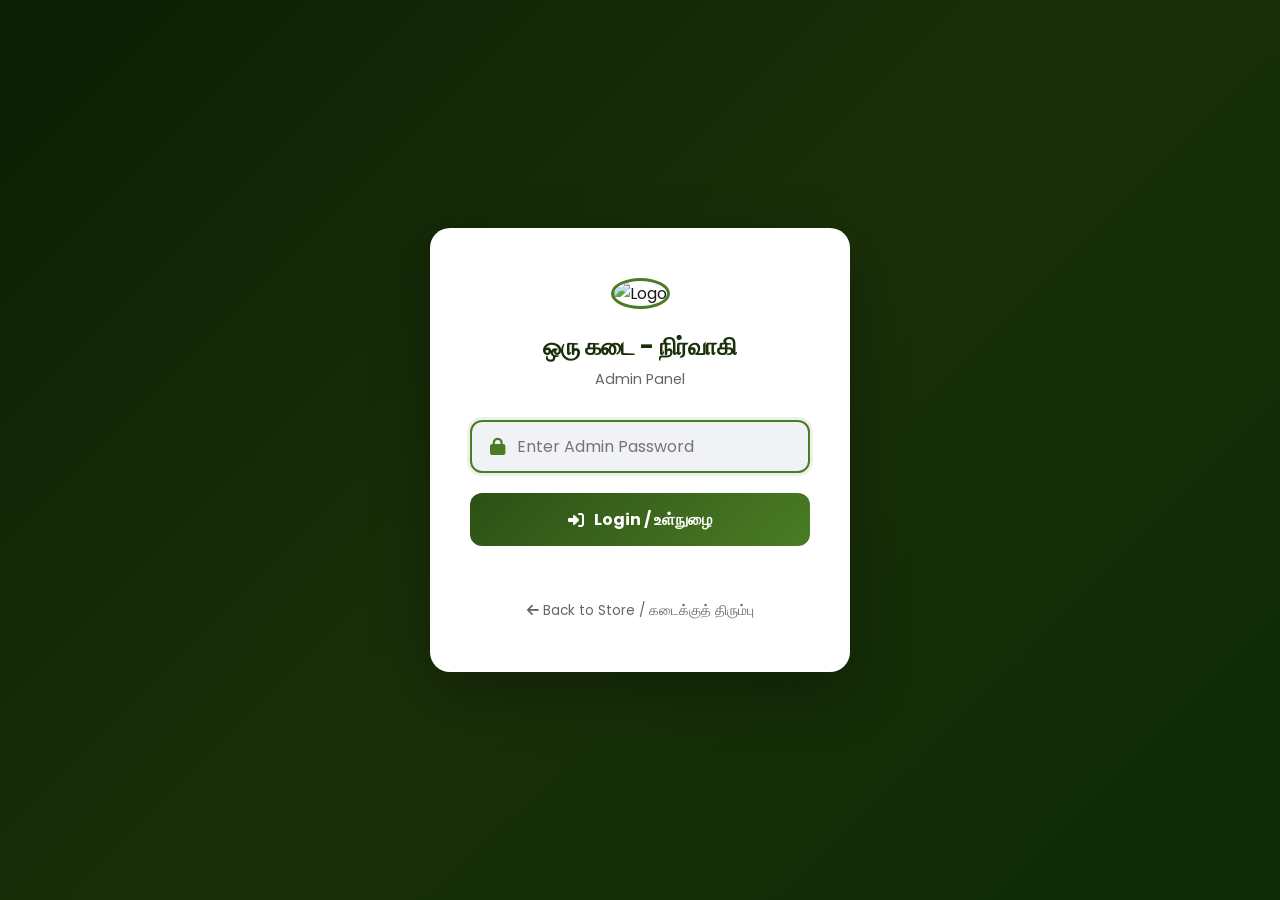
==== admin.html @ bf86646c "Add files via upload" ====
<!DOCTYPE html>
<html lang="en">
<head>
    <meta charset="UTF-8">
    <meta name="viewport" content="width=device-width, initial-scale=1.0">
    <title>ஒரு கடை - Admin Panel</title>
    <link href="https://fonts.googleapis.com/css2?family=Poppins:wght@300;400;500;600;700;800&display=swap" rel="stylesheet">
    <link rel="stylesheet" href="https://cdnjs.cloudflare.com/ajax/libs/font-awesome/6.5.0/css/all.min.css">
    <link rel="icon" href="https://raw.githubusercontent.com/pprojectcentreee/Oru-Kadai/main/logo%20oru%20kadai.png">

<style>
:root {
    --admin-primary: #2d5016;
    --admin-secondary: #4a7c24;
    --admin-dark: #1a3009;
    --admin-light: #e8f5e1;
    --honey: #daa520;
    --white: #ffffff;
    --bg: #f0f2f5;
    --text: #1a1a1a;
    --text-secondary: #666;
    --shadow: 0 2px 15px rgba(0,0,0,0.08);
    --radius: 12px;
    --transition: all 0.3s ease;
}

* { margin: 0; padding: 0; box-sizing: border-box; }

body {
    font-family: 'Poppins', sans-serif;
    background: var(--bg);
    color: var(--text);
    min-height: 100vh;
}

/* ===== LOGIN ===== */
.login-screen {
    min-height: 100vh;
    background: linear-gradient(135deg, #0a1f04, #1a3009, #0d2b06);
    display: flex;
    align-items: center;
    justify-content: center;
    padding: 20px;
}

.login-card {
    background: var(--white);
    border-radius: 20px;
    padding: 50px 40px;
    text-align: center;
    max-width: 420px;
    width: 100%;
    box-shadow: 0 20px 60px rgba(0,0,0,0.3);
    animation: fadeIn 0.6s;
}

@keyframes fadeIn {
    from { opacity: 0; transform: translateY(20px); }
    to { opacity: 1; transform: translateY(0); }
}

.login-logo {
    width: 80px;
    height: 80px;
    border-radius: 50%;
    margin-bottom: 20px;
    border: 3px solid var(--admin-secondary);
}

.login-card h1 {
    font-size: 1.5rem;
    color: var(--admin-dark);
    margin-bottom: 5px;
}

.login-card h2 {
    font-size: 0.9rem;
    color: var(--text-secondary);
    font-weight: 400;
    margin-bottom: 30px;
}

.login-input-group {
    display: flex;
    align-items: center;
    gap: 12px;
    background: var(--bg);
    border: 2px solid #e0e0e0;
    border-radius: var(--radius);
    padding: 12px 18px;
    margin-bottom: 20px;
    transition: var(--transition);
}

.login-input-group:focus-within {
    border-color: var(--admin-secondary);
    box-shadow: 0 0 0 3px rgba(74,124,36,0.1);
}

.login-input-group i {
    color: var(--admin-secondary);
    font-size: 1.1rem;
}

.login-input-group input {
    border: none;
    background: none;
    font-size: 1rem;
    font-family: inherit;
    outline: none;
    width: 100%;
    color: var(--text);
}

.login-btn {
    width: 100%;
    padding: 14px;
    background: linear-gradient(135deg, var(--admin-primary), var(--admin-secondary));
    color: var(--white);
    border: none;
    border-radius: var(--radius);
    cursor: pointer;
    font-size: 1rem;
    font-weight: 700;
    font-family: inherit;
    display: flex;
    align-items: center;
    justify-content: center;
    gap: 10px;
    transition: var(--transition);
}

.login-btn:hover {
    transform: translateY(-2px);
    box-shadow: 0 5px 20px rgba(45,80,22,0.4);
}

.login-error {
    color: #e74c3c;
    font-size: 0.85rem;
    margin-top: 15px;
    min-height: 20px;
}

.back-to-store {
    display: inline-block;
    margin-top: 20px;
    color: var(--text-secondary);
    text-decoration: none;
    font-size: 0.85rem;
    transition: var(--transition);
}

.back-to-store:hover { color: var(--admin-secondary); }

/* ===== ADMIN NAV ===== */
.admin-nav {
    background: var(--white);
    padding: 15px 30px;
    display: flex;
    justify-content: space-between;
    align-items: center;
    box-shadow: var(--shadow);
    position: sticky;
    top: 0;
    z-index: 100;
    flex-wrap: wrap;
    gap: 15px;
}

.admin-nav-left {
    display: flex;
    align-items: center;
    gap: 12px;
}

.admin-logo {
    width: 40px;
    height: 40px;
    border-radius: 50%;
}

.admin-nav-left h2 {
    font-size: 1.1rem;
    color: var(--admin-dark);
    line-height: 1.2;
}

.admin-nav-left span {
    font-size: 0.7rem;
    color: var(--text-secondary);
}

.admin-nav-right {
    display: flex;
    align-items: center;
    gap: 10px;
    flex-wrap: wrap;
}

.nav-link-admin {
    text-decoration: none;
    color: var(--admin-secondary);
    padding: 8px 16px;
    border-radius: 8px;
    font-size: 0.85rem;
    font-weight: 600;
    transition: var(--transition);
    display: flex;
    align-items: center;
    gap: 6px;
}

.nav-link-admin:hover { background: var(--admin-light); }

.refresh-btn, .logout-btn {
    padding: 8px 16px;
    border-radius: 8px;
    font-size: 0.85rem;
    font-weight: 600;
    font-family: inherit;
    cursor: pointer;
    display: flex;
    align-items: center;
    gap: 6px;
    transition: var(--transition);
}

.refresh-btn {
    background: var(--admin-light);
    color: var(--admin-primary);
    border: 1px solid var(--admin-secondary);
}

.refresh-btn:hover { background: var(--admin-secondary); color: var(--white); }

.logout-btn {
    background: #fee;
    color: #c0392b;
    border: 1px solid #e74c3c;
}

.logout-btn:hover { background: #e74c3c; color: var(--white); }

/* ===== ADMIN CONTAINER ===== */
.admin-container {
    max-width: 1400px;
    margin: 0 auto;
    padding: 25px;
}

/* ===== STATS ===== */
.stats-grid {
    display: grid;
    grid-template-columns: repeat(auto-fit, minmax(240px, 1fr));
    gap: 20px;
    margin-bottom: 30px;
}

.stat-card {
    background: var(--white);
    border-radius: var(--radius);
    padding: 25px;
    display: flex;
    align-items: center;
    gap: 20px;
    box-shadow: var(--shadow);
    transition: var(--transition);
}

.stat-card:hover {
    transform: translateY(-3px);
    box-shadow: 0 5px 25px rgba(0,0,0,0.12);
}

.stat-card-icon {
    width: 55px;
    height: 55px;
    border-radius: 14px;
    display: flex;
    align-items: center;
    justify-content: center;
    font-size: 1.4rem;
    color: var(--white);
    flex-shrink: 0;
}

.orders-icon { background: linear-gradient(135deg, #6c5ce7, #a29bfe); }
.revenue-icon { background: linear-gradient(135deg, #00b894, #55efc4); }
.pending-icon { background: linear-gradient(135deg, #fdcb6e, #f39c12); }
.delivered-icon { background: linear-gradient(135deg, #00cec9, #81ecec); }

.stat-card-info h3 {
    font-size: 1.8rem;
    font-weight: 800;
    color: var(--text);
}

.stat-card-info p {
    font-size: 0.8rem;
    color: var(--text-secondary);
}

/* ===== FILTER BAR ===== */
.filter-bar {
    background: var(--white);
    border-radius: var(--radius);
    padding: 20px 25px;
    display: flex;
    justify-content: space-between;
    align-items: center;
    margin-bottom: 20px;
    box-shadow: var(--shadow);
    flex-wrap: wrap;
    gap: 15px;
}

.filter-bar h2 {
    font-size: 1.2rem;
    color: var(--admin-dark);
    display: flex;
    align-items: center;
    gap: 10px;
}

.filter-actions {
    display: flex;
    gap: 10px;
    flex-wrap: wrap;
}

.filter-actions select,
.filter-actions input {
    padding: 10px 15px;
    border: 2px solid #e0e0e0;
    border-radius: 8px;
    font-family: inherit;
    font-size: 0.85rem;
    outline: none;
    transition: var(--transition);
}

.filter-actions select:focus,
.filter-actions input:focus { border-color: var(--admin-secondary); }

.filter-actions input { min-width: 250px; }

/* ===== ORDERS TABLE ===== */
.orders-table-wrapper {
    background: var(--white);
    border-radius: var(--radius);
    box-shadow: var(--shadow);
    overflow-x: auto;
}

.orders-table {
    width: 100%;
    border-collapse: collapse;
}

.orders-table th {
    background: var(--admin-dark);
    color: var(--white);
    padding: 14px 18px;
    text-align: left;
    font-size: 0.8rem;
    font-weight: 700;
    text-transform: uppercase;
    letter-spacing: 0.5px;
    white-space: nowrap;
}

.orders-table td {
    padding: 14px 18px;
    border-bottom: 1px solid #f0f0f0;
    font-size: 0.85rem;
    vertical-align: middle;
}

.orders-table tbody tr {
    transition: var(--transition);
}

.orders-table tbody tr:hover { background: #f9fdf6; }

.no-orders {
    text-align: center;
    padding: 60px 20px !important;
    color: var(--text-secondary);
}

.no-orders i {
    font-size: 3rem;
    opacity: 0.3;
    display: block;
    margin-bottom: 15px;
}

.status-badge {
    padding: 5px 14px;
    border-radius: 20px;
    font-size: 0.75rem;
    font-weight: 700;
    text-transform: uppercase;
    display: inline-block;
}

.status-pending { background: #fff3cd; color: #856404; }
.status-processing { background: #cce5ff; color: #004085; }
.status-shipped { background: #d4edda; color: #155724; }
.status-delivered { background: #d1ecf1; color: #0c5460; }
.status-cancelled { background: #f8d7da; color: #721c24; }

.action-btns {
    display: flex;
    gap: 5px;
    flex-wrap: wrap;
}

.action-btn {
    padding: 6px 12px;
    border-radius: 6px;
    border: none;
    cursor: pointer;
    font-size: 0.75rem;
    font-weight: 600;
    font-family: inherit;
    transition: var(--transition);
    display: flex;
    align-items: center;
    gap: 4px;
}

.view-btn {
    background: var(--admin-light);
    color: var(--admin-primary);
}

.view-btn:hover { background: var(--admin-secondary); color: var(--white); }

.status-select {
    padding: 5px 8px;
    border: 1px solid #ddd;
    border-radius: 6px;
    font-size: 0.75rem;
    font-family: inherit;
    cursor: pointer;
    outline: none;
}

.delete-btn {
    background: #fee;
    color: #c0392b;
}

.delete-btn:hover { background: #e74c3c; color: var(--white); }

/* ===== ORDER DETAIL MODAL ===== */
.admin-modal-overlay {
    position: fixed;
    top: 0;
    left: 0;
    width: 100%;
    height: 100%;
    background: rgba(0,0,0,0.6);
    z-index: 2000;
    display: none;
    align-items: center;
    justify-content: center;
    padding: 20px;
}

.admin-modal-overlay.active { display: flex; }

.admin-modal {
    background: var(--white);
    border-radius: 16px;
    max-width: 700px;
    width: 100%;
    max-height: 85vh;
    overflow-y: auto;
    position: relative;
    padding: 40px;
    animation: fadeIn 0.3s;
}

.admin-modal-close {
    position: absolute;
    top: 15px;
    right: 15px;
    background: var(--bg);
    border: none;
    width: 35px;
    height: 35px;
    border-radius: 50%;
    cursor: pointer;
    font-size: 1rem;
    transition: var(--transition);
}

.admin-modal-close:hover { background: #e74c3c; color: var(--white); }

.detail-header {
    margin-bottom: 25px;
    padding-bottom: 15px;
    border-bottom: 2px solid var(--admin-light);
}

.detail-header h2 {
    font-size: 1.3rem;
    color: var(--admin-dark);
    margin-bottom: 5px;
}

.detail-header p {
    color: var(--text-secondary);
    font-size: 0.85rem;
}

.detail-section { margin-bottom: 25px; }

.detail-section h3 {
    font-size: 1rem;
    color: var(--admin-primary);
    margin-bottom: 12px;
    display: flex;
    align-items: center;
    gap: 8px;
}

.detail-grid {
    display: grid;
    grid-template-columns: 1fr 1fr;
    gap: 10px;
}

.detail-field {
    background: var(--bg);
    padding: 10px 15px;
    border-radius: 8px;
}

.detail-field label {
    display: block;
    font-size: 0.7rem;
    color: var(--text-secondary);
    text-transform: uppercase;
    letter-spacing: 0.5px;
    margin-bottom: 3px;
}

.detail-field span {
    font-weight: 600;
    font-size: 0.9rem;
}

.detail-items-table {
    width: 100%;
    border-collapse: collapse;
}

.detail-items-table th {
    background: var(--admin-light);
    color: var(--admin-dark);
    padding: 10px;
    font-size: 0.8rem;
    text-align: left;
}

.detail-items-table td {
    padding: 10px;
    border-bottom: 1px solid #eee;
    font-size: 0.85rem;
}

.detail-total {
    background: var(--admin-light);
    padding: 15px 20px;
    border-radius: 10px;
    display: flex;
    justify-content: space-between;
    align-items: center;
    margin-top: 15px;
}

.detail-total span:last-child {
    font-size: 1.4rem;
    font-weight: 800;
    color: var(--admin-dark);
}

/* ===== RESPONSIVE ===== */
@media (max-width: 768px) {
    .admin-nav { padding: 12px 15px; }
    .admin-container { padding: 15px; }
    .filter-bar { flex-direction: column; align-items: flex-start; }
    .filter-actions { width: 100%; }
    .filter-actions input { min-width: 100%; }
    .detail-grid { grid-template-columns: 1fr; }
    .stats-grid { grid-template-columns: repeat(2, 1fr); }
    .admin-modal { padding: 25px; }
}

@media (max-width: 480px) {
    .stats-grid { grid-template-columns: 1fr; }
}

@keyframes spin {
    from { transform: rotate(0deg); }
    to { transform: rotate(360deg); }
}
</style>
</head>
<body>

    <!-- Login Screen -->
    <div class="login-screen" id="loginScreen">
        <div class="login-card">
            <img src="https://raw.githubusercontent.com/pprojectcentreee/Oru-Kadai/main/logo%20oru%20kadai.png" alt="Logo" class="login-logo">
            <h1>ஒரு கடை - நிர்வாகி</h1>
            <h2>Admin Panel</h2>
            <form id="loginForm">
                <div class="login-input-group">
                    <i class="fas fa-lock"></i>
                    <input type="password" id="adminPassword" placeholder="Enter Admin Password" required autofocus>
                </div>
                <button type="submit" class="login-btn"><i class="fas fa-sign-in-alt"></i> Login / உள்நுழை</button>
                <p class="login-error" id="loginError"></p>
            </form>
            <a href="index.html" class="back-to-store"><i class="fas fa-arrow-left"></i> Back to Store / கடைக்குத் திரும்பு</a>
        </div>
    </div>

    <!-- Admin Dashboard -->
    <div class="admin-dashboard" id="adminDashboard" style="display:none;">
        <nav class="admin-nav">
            <div class="admin-nav-left">
                <img src="https://raw.githubusercontent.com/pprojectcentreee/Oru-Kadai/main/logo%20oru%20kadai.png" alt="Logo" class="admin-logo">
                <div><h2>ஒரு கடை - நிர்வாகி</h2><span>Admin Dashboard</span></div>
            </div>
            <div class="admin-nav-right">
                <a href="index.html" class="nav-link-admin"><i class="fas fa-store"></i> Store</a>
                <button onclick="refreshOrders()" class="refresh-btn"><i class="fas fa-sync-alt"></i> Refresh</button>
                <button onclick="logout()" class="logout-btn"><i class="fas fa-sign-out-alt"></i> Logout</button>
            </div>
        </nav>

        <div class="admin-container">
            <div class="stats-grid">
                <div class="stat-card"><div class="stat-card-icon orders-icon"><i class="fas fa-shopping-bag"></i></div><div class="stat-card-info"><h3 id="totalOrders">0</h3><p>Total Orders / மொத்த ஆர்டர்கள்</p></div></div>
                <div class="stat-card"><div class="stat-card-icon revenue-icon"><i class="fas fa-rupee-sign"></i></div><div class="stat-card-info"><h3 id="totalRevenue">₹0</h3><p>Total Revenue / மொத்த வருவாய்</p></div></div>
                <div class="stat-card"><div class="stat-card-icon pending-icon"><i class="fas fa-clock"></i></div><div class="stat-card-info"><h3 id="pendingOrders">0</h3><p>Pending / நிலுவையில்</p></div></div>
                <div class="stat-card"><div class="stat-card-icon delivered-icon"><i class="fas fa-check-circle"></i></div><div class="stat-card-info"><h3 id="deliveredOrders">0</h3><p>Delivered / டெலிவரி</p></div></div>
            </div>

            <div class="filter-bar">
                <h2><i class="fas fa-list-alt"></i> Orders / ஆர்டர்கள்</h2>
                <div class="filter-actions">
                    <select id="statusFilter" onchange="filterOrders()">
                        <option value="all">All Status</option>
                        <option value="Pending">Pending</option>
                        <option value="Processing">Processing</option>
                        <option value="Shipped">Shipped</option>
                        <option value="Delivered">Delivered</option>
                        <option value="Cancelled">Cancelled</option>
                    </select>
                    <input type="text" id="searchInput" placeholder="Search by name, phone, order ID..." oninput="filterOrders()">
                </div>
            </div>

            <div class="orders-table-wrapper">
                <table class="orders-table">
                    <thead>
                        <tr><th>Order ID</th><th>Date</th><th>Customer</th><th>Phone</th><th>Items</th><th>Total</th><th>Status</th><th>Actions</th></tr>
                    </thead>
                    <tbody id="ordersTableBody">
                        <tr><td colspan="8" class="no-orders"><i class="fas fa-inbox"></i><p>No orders yet / இன்னும் ஆர்டர்கள் இல்லை</p></td></tr>
                    </tbody>
                </table>
            </div>
        </div>

        <!-- Order Detail Modal -->
        <div class="admin-modal-overlay" id="orderDetailModal">
            <div class="admin-modal">
                <button class="admin-modal-close" onclick="closeOrderDetail()"><i class="fas fa-times"></i></button>
                <div id="orderDetailContent"></div>
            </div>
        </div>
    </div>

    <!-- Firebase -->
    <script src="https://www.gstatic.com/firebasejs/10.7.1/firebase-app-compat.js"></script>
    <script src="https://www.gstatic.com/firebasejs/10.7.1/firebase-database-compat.js"></script>

<script>
// ===== FIREBASE =====
const firebaseConfig = {
    apiKey: "AIzaSyBIEQlVJoUCUahflFZVApP48SZo1h7suuY",
    authDomain: "oru-kadai.firebaseapp.com",
    databaseURL: "https://oru-kadai-default-rtdb.firebaseio.com",
    projectId: "oru-kadai",
    storageBucket: "oru-kadai.firebasestorage.app",
    messagingSenderId: "416272603430",
    appId: "1:416272603430:web:8c5f6dcf0778ff1f8709e7"
};

firebase.initializeApp(firebaseConfig);
const database = firebase.database();

const ADMIN_PASSWORD = 'orukadai2024';
let allOrders = [];

// ===== LOGIN =====
document.getElementById('loginForm').addEventListener('submit', function(e) {
    e.preventDefault();
    const password = document.getElementById('adminPassword').value;
    if (password === ADMIN_PASSWORD) {
        document.getElementById('loginScreen').style.display = 'none';
        document.getElementById('adminDashboard').style.display = 'block';
        sessionStorage.setItem('adminLoggedIn', 'true');
        loadOrders();
    } else {
        document.getElementById('loginError').textContent = 'Invalid password! / தவறான கடவுச்சொல்!';
        document.getElementById('adminPassword').value = '';
        document.getElementById('adminPassword').focus();
        setTimeout(() => { document.getElementById('loginError').textContent = ''; }, 3000);
    }
});

// Check session
if (sessionStorage.getItem('adminLoggedIn') === 'true') {
    document.getElementById('loginScreen').style.display = 'none';
    document.getElementById('adminDashboard').style.display = 'block';
    loadOrders();
}

function logout() {
    sessionStorage.removeItem('adminLoggedIn');
    document.getElementById('adminDashboard').style.display = 'none';
    document.getElementById('loginScreen').style.display = 'flex';
    document.getElementById('adminPassword').value = '';
}

// ===== LOAD ORDERS =====
function loadOrders() {
    database.ref('orders').on('value', (snapshot) => {
        allOrders = [];
        const data = snapshot.val();
        if (data) {
            Object.keys(data).forEach(key => allOrders.push(data[key]));
        }
        allOrders.sort((a, b) => new Date(b.orderDate) - new Date(a.orderDate));
        updateStats();
        renderOrders(allOrders);
    });
}

function refreshOrders() {
    loadOrders();
    const btn = document.querySelector('.refresh-btn i');
    btn.style.animation = 'spin 0.5s';
    setTimeout(() => { btn.style.animation = ''; }, 500);
}

// ===== STATS =====
function updateStats() {
    const total = allOrders.length;
    const revenue = allOrders.reduce((sum, o) => sum + (o.grandTotal || 0), 0);
    const pending = allOrders.filter(o => o.status === 'Pending' || o.status === 'Processing').length;
    const delivered = allOrders.filter(o => o.status === 'Delivered').length;

    document.getElementById('totalOrders').textContent = total;
    document.getElementById('totalRevenue').textContent = '₹' + revenue.toLocaleString();
    document.getElementById('pendingOrders').textContent = pending;
    document.getElementById('deliveredOrders').textContent = delivered;
}

// ===== RENDER ORDERS =====
function renderOrders(orders) {
    const tbody = document.getElementById('ordersTableBody');
    if (orders.length === 0) {
        tbody.innerHTML = '<tr><td colspan="8" class="no-orders"><i class="fas fa-inbox"></i><p>No orders found / ஆர்டர்கள் இல்லை</p></td></tr>';
        return;
    }

    tbody.innerHTML = orders.map(order => {
        const statusClass = 'status-' + (order.status || 'pending').toLowerCase();
        const itemsList = (order.items || []).map(i => i.weight).join(', ');
        return `<tr>
            <td><strong style="color:var(--admin-primary);">${order.orderId}</strong></td>
            <td>${order.orderDateEnglish || 'N/A'}</td>
            <td><strong>${order.customer?.name || 'N/A'}</strong><br><small style="color:#888;">${order.customer?.city || ''}</small></td>
            <td>${order.customer?.phone || 'N/A'}</td>
            <td><small>${itemsList}</small></td>
            <td><strong>₹${order.grandTotal || 0}</strong></td>
            <td><span class="status-badge ${statusClass}">${order.status || 'Pending'}</span></td>
            <td><div class="action-btns">
                <button class="action-btn view-btn" onclick="viewOrder('${order.orderId}')"><i class="fas fa-eye"></i> View</button>
                <select class="status-select" onchange="updateStatus('${order.orderId}', this.value)">
                    <option value="Pending" ${order.status==='Pending'?'selected':''}>Pending</option>
                    <option value="Processing" ${order.status==='Processing'?'selected':''}>Processing</option>
                    <option value="Shipped" ${order.status==='Shipped'?'selected':''}>Shipped</option>
                    <option value="Delivered" ${order.status==='Delivered'?'selected':''}>Delivered</option>
                    <option value="Cancelled" ${order.status==='Cancelled'?'selected':''}>Cancelled</option>
                </select>
                <button class="action-btn delete-btn" onclick="deleteOrder('${order.orderId}')"><i class="fas fa-trash"></i></button>
            </div></td>
        </tr>`;
    }).join('');
}

// ===== FILTER =====
function filterOrders() {
    const statusFilter = document.getElementById('statusFilter').value;
    const searchTerm = document.getElementById('searchInput').value.toLowerCase();
    let filtered = allOrders;
    if (statusFilter !== 'all') filtered = filtered.filter(o => o.status === statusFilter);
    if (searchTerm) {
        filtered = filtered.filter(o =>
            (o.orderId || '').toLowerCase().includes(searchTerm) ||
            (o.customer?.name || '').toLowerCase().includes(searchTerm) ||
            (o.customer?.phone || '').includes(searchTerm) ||
            (o.customer?.city || '').toLowerCase().includes(searchTerm)
        );
    }
    renderOrders(filtered);
}

// ===== UPDATE STATUS =====
function updateStatus(orderId, newStatus) {
    database.ref('orders/' + orderId + '/status').set(newStatus)
        .catch(error => { console.error('Error:', error); alert('Failed to update status!'); });
}

// ===== DELETE =====
function deleteOrder(orderId) {
    if (confirm(`Delete order ${orderId}?\nஇந்த ஆர்டரை நீக்கவா?`)) {
        database.ref('orders/' + orderId).remove()
            .catch(error => { console.error('Error:', error); alert('Failed to delete!'); });
    }
}

// ===== VIEW ORDER =====
function viewOrder(orderId) {
    const order = allOrders.find(o => o.orderId === orderId);
    if (!order) return;

    const statusClass = 'status-' + (order.status || 'pending').toLowerCase();
    document.getElementById('orderDetailContent').innerHTML = `
        <div class="detail-header">
            <h2><i class="fas fa-receipt"></i> Order Details - ஆர்டர் விவரங்கள்</h2>
            <p>Order ID: <strong>${order.orderId}</strong> | <span class="status-badge ${statusClass}">${order.status}</span></p>
        </div>
        <div class="detail-section">
            <h3><i class="fas fa-user"></i> Customer / வாடிக்கையாளர்</h3>
            <div class="detail-grid">
                <div class="detail-field"><label>Name / பெயர்</label><span>${order.customer?.name||'N/A'}</span></div>
                <div class="detail-field"><label>Phone / தொலைபேசி</label><span>${order.customer?.phone||'N/A'}</span></div>
                <div class="detail-field"><label>Email / மின்னஞ்சல்</label><span>${order.customer?.email||'N/A'}</span></div>
                <div class="detail-field"><label>City / நகரம்</label><span>${order.customer?.city||'N/A'}</span></div>
                <div class="detail-field" style="grid-column:1/-1;"><label>Address / முகவரி</label><span>${order.customer?.address||'N/A'}, ${order.customer?.city||''} - ${order.customer?.pincode||''}</span></div>
                ${order.customer?.notes && order.customer.notes !== 'None' ? `<div class="detail-field" style="grid-column:1/-1;"><label>Notes / குறிப்பு</label><span>${order.customer.notes}</span></div>` : ''}
            </div>
        </div>
        <div class="detail-section">
            <h3><i class="fas fa-shopping-bag"></i> Items / பொருட்கள்</h3>
            <table class="detail-items-table">
                <thead><tr><th>#</th><th>Product</th><th>Weight</th><th>Price</th><th>Qty</th><th>Total</th></tr></thead>
                <tbody>${(order.items||[]).map((item,i) => `<tr><td>${i+1}</td><td><strong>${item.name}</strong></td><td>${item.weight}</td><td>₹${item.price}</td><td>${item.qty}</td><td><strong>₹${item.total}</strong></td></tr>`).join('')}</tbody>
            </table>
            <div style="text-align:right;margin-top:15px;font-size:0.9rem;color:#666;"><p>Subtotal: ₹${order.subtotal||0}</p><p>Delivery: ₹${order.delivery||0}</p></div>
            <div class="detail-total"><span>Grand Total / மொத்த தொகை</span><span>₹${order.grandTotal||0}</span></div>
        </div>
        <div class="detail-section">
            <h3><i class="fas fa-calendar-alt"></i> Order Date / ஆர்டர் தேதி</h3>
            <div class="detail-field"><label>Date & Time</label><span>${order.orderDateEnglish||order.orderDate||'N/A'}</span></div>
        </div>
    `;
    document.getElementById('orderDetailModal').classList.add('active');
}

function closeOrderDetail() {
    document.getElementById('orderDetailModal').classList.remove('active');
}

document.getElementById('orderDetailModal').addEventListener('click', function(e) {
    if (e.target === this) closeOrderDetail();
});

console.log('%c🔐 Oru Kadai Admin Panel', 'font-size: 16px; color: #2d5016; font-weight: bold;');
console.log('%cDefault Password: orukadai2024', 'font-size: 11px; color: #888;');
</script>
</body>
</html>
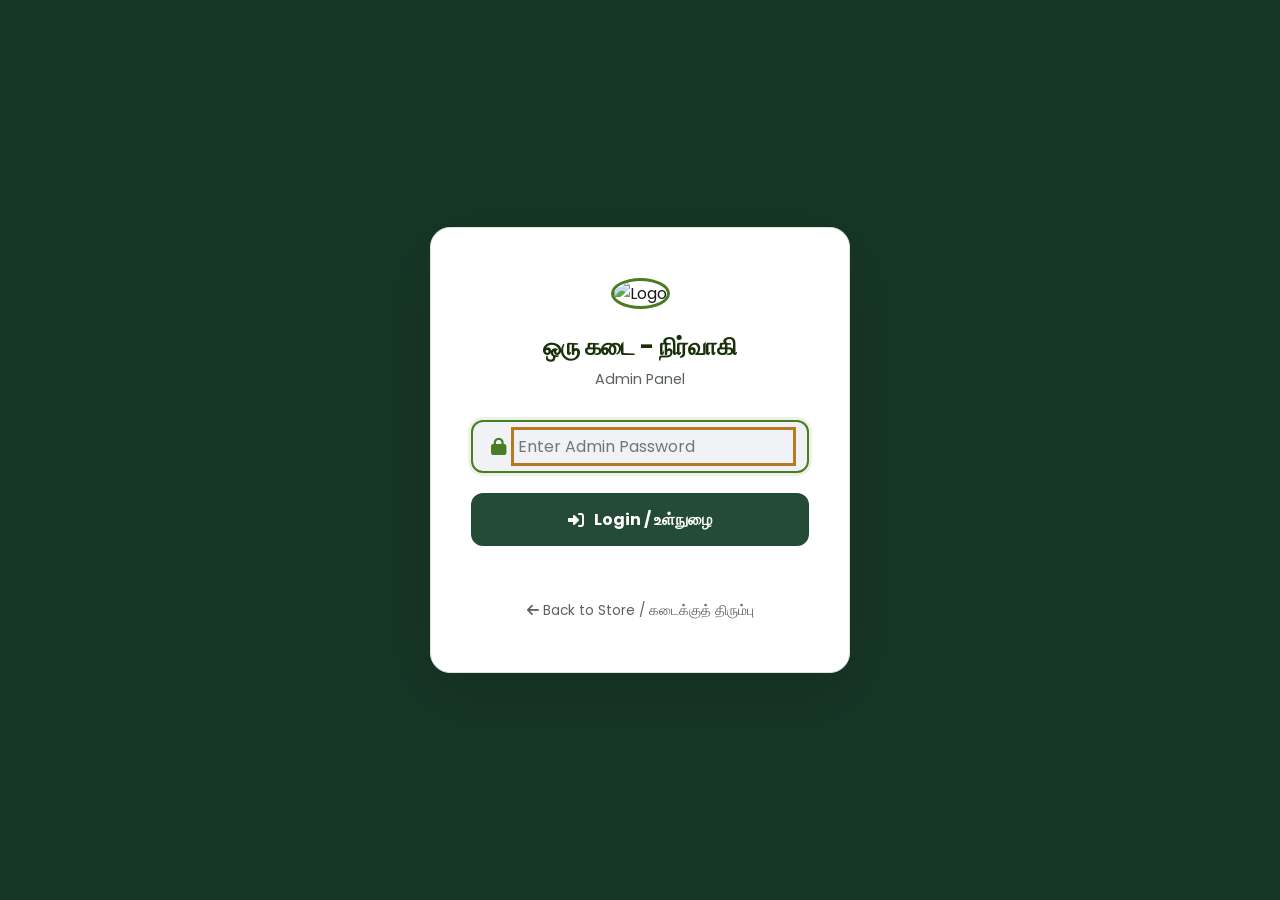
==== commit dd95e170: "Add files via upload" ====
--- a/admin.html
+++ b/admin.html
@@ -610,6 +610,7 @@
     to { transform: rotate(360deg); }
 }
 </style>
+<link rel="stylesheet" href="upgrade.css">
 </head>
 <body>
 
@@ -621,13 +622,13 @@
             <h2>Admin Panel</h2>
             <form id="loginForm">
                 <div class="login-input-group">
-                    <i class="fas fa-lock"></i>
-                    <input type="password" id="adminPassword" placeholder="Enter Admin Password" required autofocus>
+                    <i class="fas fa-lock" aria-hidden="true"></i>
+                    <input type="password" id="adminPassword" aria-label="Admin password" autocomplete="current-password" placeholder="Enter Admin Password" required autofocus>
                 </div>
-                <button type="submit" class="login-btn"><i class="fas fa-sign-in-alt"></i> Login / உள்நுழை</button>
-                <p class="login-error" id="loginError"></p>
+                <button type="submit" class="login-btn"><i class="fas fa-sign-in-alt" aria-hidden="true"></i> Login / உள்நுழை</button>
+                <p class="login-error" id="loginError" role="alert"></p>
             </form>
-            <a href="index.html" class="back-to-store"><i class="fas fa-arrow-left"></i> Back to Store / கடைக்குத் திரும்பு</a>
+            <a href="index.html" class="back-to-store"><i class="fas fa-arrow-left" aria-hidden="true"></i> Back to Store / கடைக்குத் திரும்பு</a>
         </div>
     </div>
 
@@ -639,24 +640,24 @@
                 <div><h2>ஒரு கடை - நிர்வாகி</h2><span>Admin Dashboard</span></div>
             </div>
             <div class="admin-nav-right">
-                <a href="index.html" class="nav-link-admin"><i class="fas fa-store"></i> Store</a>
-                <button onclick="refreshOrders()" class="refresh-btn"><i class="fas fa-sync-alt"></i> Refresh</button>
-                <button onclick="logout()" class="logout-btn"><i class="fas fa-sign-out-alt"></i> Logout</button>
+                <a href="index.html" class="nav-link-admin"><i class="fas fa-store" aria-hidden="true"></i> Store</a>
+                <button onclick="refreshOrders()" class="refresh-btn"><i class="fas fa-sync-alt" aria-hidden="true"></i> Refresh</button>
+                <button onclick="logout()" class="logout-btn"><i class="fas fa-sign-out-alt" aria-hidden="true"></i> Logout</button>
             </div>
         </nav>
 
         <div class="admin-container">
             <div class="stats-grid">
-                <div class="stat-card"><div class="stat-card-icon orders-icon"><i class="fas fa-shopping-bag"></i></div><div class="stat-card-info"><h3 id="totalOrders">0</h3><p>Total Orders / மொத்த ஆர்டர்கள்</p></div></div>
-                <div class="stat-card"><div class="stat-card-icon revenue-icon"><i class="fas fa-rupee-sign"></i></div><div class="stat-card-info"><h3 id="totalRevenue">₹0</h3><p>Total Revenue / மொத்த வருவாய்</p></div></div>
-                <div class="stat-card"><div class="stat-card-icon pending-icon"><i class="fas fa-clock"></i></div><div class="stat-card-info"><h3 id="pendingOrders">0</h3><p>Pending / நிலுவையில்</p></div></div>
-                <div class="stat-card"><div class="stat-card-icon delivered-icon"><i class="fas fa-check-circle"></i></div><div class="stat-card-info"><h3 id="deliveredOrders">0</h3><p>Delivered / டெலிவரி</p></div></div>
+                <div class="stat-card"><div class="stat-card-icon orders-icon"><i class="fas fa-shopping-bag" aria-hidden="true"></i></div><div class="stat-card-info"><h3 id="totalOrders">0</h3><p>Total Orders / மொத்த ஆர்டர்கள்</p></div></div>
+                <div class="stat-card"><div class="stat-card-icon revenue-icon"><i class="fas fa-rupee-sign" aria-hidden="true"></i></div><div class="stat-card-info"><h3 id="totalRevenue">₹0</h3><p>Total Revenue / மொத்த வருவாய்</p></div></div>
+                <div class="stat-card"><div class="stat-card-icon pending-icon"><i class="fas fa-clock" aria-hidden="true"></i></div><div class="stat-card-info"><h3 id="pendingOrders">0</h3><p>Pending / நிலுவையில்</p></div></div>
+                <div class="stat-card"><div class="stat-card-icon delivered-icon"><i class="fas fa-check-circle" aria-hidden="true"></i></div><div class="stat-card-info"><h3 id="deliveredOrders">0</h3><p>Delivered / டெலிவரி</p></div></div>
             </div>
 
             <div class="filter-bar">
-                <h2><i class="fas fa-list-alt"></i> Orders / ஆர்டர்கள்</h2>
+                <h2><i class="fas fa-list-alt" aria-hidden="true"></i> Orders / ஆர்டர்கள்</h2>
                 <div class="filter-actions">
-                    <select id="statusFilter" onchange="filterOrders()">
+                    <select aria-label="Filter orders by status" id="statusFilter" onchange="filterOrders()">
                         <option value="all">All Status</option>
                         <option value="Pending">Pending</option>
                         <option value="Processing">Processing</option>
@@ -664,7 +665,7 @@
                         <option value="Delivered">Delivered</option>
                         <option value="Cancelled">Cancelled</option>
                     </select>
-                    <input type="text" id="searchInput" placeholder="Search by name, phone, order ID..." oninput="filterOrders()">
+                    <input type="search" aria-label="Search orders" id="searchInput" placeholder="Search by name, phone, order ID..." oninput="filterOrders()">
                 </div>
             </div>
 
@@ -674,7 +675,7 @@
                         <tr><th>Order ID</th><th>Date</th><th>Customer</th><th>Phone</th><th>Items</th><th>Total</th><th>Status</th><th>Actions</th></tr>
                     </thead>
                     <tbody id="ordersTableBody">
-                        <tr><td colspan="8" class="no-orders"><i class="fas fa-inbox"></i><p>No orders yet / இன்னும் ஆர்டர்கள் இல்லை</p></td></tr>
+                        <tr><td colspan="8" class="no-orders"><i class="fas fa-inbox" aria-hidden="true"></i><p>No orders yet / இன்னும் ஆர்டர்கள் இல்லை</p></td></tr>
                     </tbody>
                 </table>
             </div>
@@ -683,7 +684,7 @@
         <!-- Order Detail Modal -->
         <div class="admin-modal-overlay" id="orderDetailModal">
             <div class="admin-modal">
-                <button class="admin-modal-close" onclick="closeOrderDetail()"><i class="fas fa-times"></i></button>
+                <button class="admin-modal-close" aria-label="Close order details" onclick="closeOrderDetail()"><i class="fas fa-times" aria-hidden="true"></i></button>
                 <div id="orderDetailContent"></div>
             </div>
         </div>
@@ -780,7 +781,7 @@
 function renderOrders(orders) {
     const tbody = document.getElementById('ordersTableBody');
     if (orders.length === 0) {
-        tbody.innerHTML = '<tr><td colspan="8" class="no-orders"><i class="fas fa-inbox"></i><p>No orders found / ஆர்டர்கள் இல்லை</p></td></tr>';
+        tbody.innerHTML = '<tr><td colspan="8" class="no-orders"><i class="fas fa-inbox" aria-hidden="true"></i><p>No orders found / ஆர்டர்கள் இல்லை</p></td></tr>';
         return;
     }
 
@@ -796,7 +797,7 @@
             <td><strong>₹${order.grandTotal || 0}</strong></td>
             <td><span class="status-badge ${statusClass}">${order.status || 'Pending'}</span></td>
             <td><div class="action-btns">
-                <button class="action-btn view-btn" onclick="viewOrder('${order.orderId}')"><i class="fas fa-eye"></i> View</button>
+                <button class="action-btn view-btn" onclick="viewOrder('${order.orderId}')"><i class="fas fa-eye" aria-hidden="true"></i> View</button>
                 <select class="status-select" onchange="updateStatus('${order.orderId}', this.value)">
                     <option value="Pending" ${order.status==='Pending'?'selected':''}>Pending</option>
                     <option value="Processing" ${order.status==='Processing'?'selected':''}>Processing</option>
@@ -804,7 +805,7 @@
                     <option value="Delivered" ${order.status==='Delivered'?'selected':''}>Delivered</option>
                     <option value="Cancelled" ${order.status==='Cancelled'?'selected':''}>Cancelled</option>
                 </select>
-                <button class="action-btn delete-btn" onclick="deleteOrder('${order.orderId}')"><i class="fas fa-trash"></i></button>
+                <button class="action-btn delete-btn" onclick="deleteOrder('${order.orderId}')"><i class="fas fa-trash" aria-hidden="true"></i></button>
             </div></td>
         </tr>`;
     }).join('');
@@ -849,11 +850,11 @@
     const statusClass = 'status-' + (order.status || 'pending').toLowerCase();
     document.getElementById('orderDetailContent').innerHTML = `
         <div class="detail-header">
-            <h2><i class="fas fa-receipt"></i> Order Details - ஆர்டர் விவரங்கள்</h2>
+            <h2><i class="fas fa-receipt" aria-hidden="true"></i> Order Details - ஆர்டர் விவரங்கள்</h2>
             <p>Order ID: <strong>${order.orderId}</strong> | <span class="status-badge ${statusClass}">${order.status}</span></p>
         </div>
         <div class="detail-section">
-            <h3><i class="fas fa-user"></i> Customer / வாடிக்கையாளர்</h3>
+            <h3><i class="fas fa-user" aria-hidden="true"></i> Customer / வாடிக்கையாளர்</h3>
             <div class="detail-grid">
                 <div class="detail-field"><label>Name / பெயர்</label><span>${order.customer?.name||'N/A'}</span></div>
                 <div class="detail-field"><label>Phone / தொலைபேசி</label><span>${order.customer?.phone||'N/A'}</span></div>
@@ -864,7 +865,7 @@
             </div>
         </div>
         <div class="detail-section">
-            <h3><i class="fas fa-shopping-bag"></i> Items / பொருட்கள்</h3>
+            <h3><i class="fas fa-shopping-bag" aria-hidden="true"></i> Items / பொருட்கள்</h3>
             <table class="detail-items-table">
                 <thead><tr><th>#</th><th>Product</th><th>Weight</th><th>Price</th><th>Qty</th><th>Total</th></tr></thead>
                 <tbody>${(order.items||[]).map((item,i) => `<tr><td>${i+1}</td><td><strong>${item.name}</strong></td><td>${item.weight}</td><td>₹${item.price}</td><td>${item.qty}</td><td><strong>₹${item.total}</strong></td></tr>`).join('')}</tbody>
@@ -873,7 +874,7 @@
             <div class="detail-total"><span>Grand Total / மொத்த தொகை</span><span>₹${order.grandTotal||0}</span></div>
         </div>
         <div class="detail-section">
-            <h3><i class="fas fa-calendar-alt"></i> Order Date / ஆர்டர் தேதி</h3>
+            <h3><i class="fas fa-calendar-alt" aria-hidden="true"></i> Order Date / ஆர்டர் தேதி</h3>
             <div class="detail-field"><label>Date & Time</label><span>${order.orderDateEnglish||order.orderDate||'N/A'}</span></div>
         </div>
     `;
@@ -888,7 +889,7 @@
     if (e.target === this) closeOrderDetail();
 });
 
-console.log('%c🔐 Oru Kadai Admin Panel', 'font-size: 16px; color: #2d5016; font-weight: bold;');
+console.log('%c Oru Kadai Admin Panel', 'font-size: 16px; color: #2d5016; font-weight: bold;');
 console.log('%cDefault Password: orukadai2024', 'font-size: 11px; color: #888;');
 </script>
 </body>
--- a/upgrade.css
+++ b/upgrade.css
@@ -0,0 +1,242 @@
+/* Shared storefront and admin refinements. */
+:root {
+  --tea-primary: #244b36;
+  --tea-secondary: #37694b;
+  --tea-dark: #173626;
+  --honey-primary: #946413;
+  --honey-secondary: #e4b45e;
+  --bg-primary: #fffdf8;
+  --bg-secondary: #f5f3ec;
+  --text-secondary: #59635b;
+  --shadow-sm: 0 3px 16px #17362608;
+  --shadow-md: 0 12px 32px #17362610;
+}
+html { scroll-padding-top: 100px; }
+body { background: var(--bg-primary); -webkit-font-smoothing: antialiased; }
+button, input, select, textarea { font: inherit; }
+button, a, input, select, textarea { -webkit-tap-highlight-color: transparent; }
+button { touch-action: manipulation; }
+button:focus-visible, a:focus-visible, input:focus-visible, select:focus-visible, textarea:focus-visible {
+  outline: 3px solid #b57b23; outline-offset: 4px;
+}
+img { max-width: 100%; }
+section { scroll-margin-top: 90px; }
+.skip-link { position: fixed; top: -100px; left: 16px; z-index: 10000; background: #fff; color: #173626; padding: 12px 20px; border-radius: 8px; }
+.skip-link:focus { top: 12px; }
+.nav-container, .section-container, .footer-container { max-width: 1240px; }
+.nav-container { min-height: 84px; }
+.nav-logo { width: 52px; height: 52px; }
+.logo-section { color: inherit; text-decoration: none; }
+.logo-text .brand-name { font-size: 1.2rem; font-family: 'Noto Sans Tamil', sans-serif; font-weight: 800; line-height: 1.5; color: #244b36; }
+.nav-links a { color: #46574b; }
+.nav-links a.active { color: #244b36; background: #edf2e9; }
+.cart-btn { background: #244b36; border-radius: 12px; min-height: 46px; box-shadow: none; }
+.mobile-menu-btn { width: 44px; height: 44px; border-radius: 10px; }
+.mobile-menu { background: #fffdf8; border-top: 1px solid #e5e8df; }
+.mobile-menu a { min-height: 48px; }
+.hero-section { min-height: auto; padding: 158px max(30px, calc((100vw - 1180px) / 2)) 76px; display: grid; grid-template-columns: 1.2fr 1fr; gap: 48px; background: #173626; }
+.hero-overlay { background: radial-gradient(ellipse at 90% 15%, #67915d20, transparent 65%); pointer-events: none; }
+.hero-particles, .scroll-indicator { display: none; }
+.hero-content { max-width: 650px; text-align: left; }
+.hero-content > * { animation: none; }
+.hero-badge { color: #e4d5ad; border-color: #ffffff26; background: #ffffff08; font-size: .73rem; border-radius: 6px; padding: 8px 12px; margin-bottom: 26px; }
+.hero-badge i, .section-badge i { margin-right: 6px; }
+.tamil-title { font-size: clamp(2rem, 3.6vw, 3.1rem); font-weight: 700; line-height: 1.55; text-shadow: none; }
+.english-title { font-size: clamp(1.9rem, 3.3vw, 2.8rem); font-weight: 700; color: #e4b45e; background: none; -webkit-text-fill-color: currentColor; line-height: 1.6; }
+.sub-title { letter-spacing: 2px; color: #d2ded2; font-weight: 500; font-size: .8rem; margin-top: 12px; }
+.hero-description { font-size: .96rem; color: #d1dbd0; margin: 22px 0; }
+.hero-description em, .section-header em, .about-card em { font-style: normal; }
+.hero-features { gap: 16px; flex-wrap: wrap; margin: 24px 0; justify-content: flex-start; }
+.feature-pill { background: none; border: 0; border-radius: 0; padding: 0 14px 0 0; font-size: .73rem; gap: 8px; }
+.feature-pill i { font-size: 1rem; color: #e4b45e; }
+.hero-buttons { flex-wrap: wrap; justify-content: flex-start; gap: 12px; margin: 28px 0; }
+.btn-primary, .btn-secondary { border-radius: 10px; min-height: 52px; padding: 14px 20px; font-size: .82rem; box-shadow: none; justify-content: center; }
+.btn-primary { background: #e4b45e; color: #173626; }
+.btn-primary:hover { background: #f0c778; box-shadow: none; }
+.btn-secondary { border: 1px solid #ffffff40; }
+.pulse-btn, .whatsapp-float { animation: none; }
+.hero-stats { border-top: 1px solid #ffffff20; padding-top: 24px; margin-top: 32px; gap: 38px; justify-content: flex-start; }
+.stat-item { text-align: left; }
+.stat-number { font-size: 1.8rem; background: none; color: #fff6dc; -webkit-text-fill-color: currentColor; font-weight: 600; }
+.stat-label { color: #bccbbb; font-size: .7rem; }
+.hero-images { display: grid; position: relative; right: auto; top: auto; transform: none; grid-template-columns: 1fr 1fr; gap: 16px; align-self: stretch; align-items: center; min-width: 0; }
+.floating-product { position: relative; inset: auto; width: 100%; height: 370px; border-radius: 120px 120px 16px 16px; border: 1px solid #ffffff26; animation: none; box-shadow: none; }
+.fp-2 { height: 300px; margin-top: 110px; border-radius: 16px 16px 110px 110px; }
+.marquee-banner { background: #ecefe5; padding: 18px 24px; border-bottom: 1px solid #dee4d5; }
+.marquee-content { animation: none; display: flex; justify-content: center; flex-wrap: wrap; gap: 12px 32px; white-space: normal; }
+.marquee-content span { font-size: .73rem; color: #365440; }
+.marquee-content i { margin-right: 7px; }
+.marquee-content span:nth-child(n+5) { display: none; }
+.products-section, .about-section { padding: 80px 0; }
+.section-header { margin-bottom: 32px; }
+.section-badge { border-radius: 6px; background: #e9eee3; color: #36563d; font-size: .75rem; letter-spacing: .3px; }
+.section-header h2 { font-size: clamp(1.5rem, 2.6vw, 2.1rem); font-weight: 650; margin: 14px 0; line-height: 1.6; }
+.section-header p { font-size: .88rem; color: #59635b; }
+.min-order-notice { background: #efe9d9; border: 1px solid #dfd6bf; color: #66552b; font-size: .78rem; border-radius: 10px; padding: 12px 20px; margin-top: 20px; }
+.category-tabs { gap: 8px; margin-bottom: 32px; }
+.cat-tab { border: 1px solid #dfe4d8; border-radius: 10px; box-shadow: none; min-height: 52px; padding: 10px 28px; }
+.cat-tab.active, .cat-tab.tea-tab.active { background: #244b36; box-shadow: none; }
+.cat-tab.honey-tab.active { background: #795518; box-shadow: none; }
+.products-grid { grid-template-columns: repeat(3, minmax(0, 1fr)); gap: 24px; }
+.product-card { border: 1px solid #e3e6dc; border-radius: 16px; box-shadow: none; }
+.product-card:hover { transform: translateY(-4px); box-shadow: var(--shadow-md); }
+.product-image-wrapper { height: auto; aspect-ratio: 4 / 3; background: #e9eadf; }
+.product-image-wrapper img { height: 100%; width: 100%; object-fit: cover; }
+.product-badge { border-radius: 6px; font-size: .68rem; font-weight: 500; background: #244b36; padding: 6px 10px; }
+.product-badge.bestseller { background: #795518; }
+.product-badge.value-pack { background: #39584b; }
+.product-badge.honey-badge { background: #946413; }
+.product-badge i { margin-right: 4px; }
+.product-info { padding: 22px; }
+.product-info h3 { font-size: 1rem; line-height: 1.7; }
+.product-weight { color: #5d675c; font-size: .78rem; }
+.product-rating { color: #946413; font-size: .75rem; }
+.product-price .price { font-size: 1.6rem; font-weight: 650; }
+.quantity-selector { min-height: 44px; }
+.quantity-selector button { width: 44px; height: 44px; }
+.quantity-selector input { height: 44px; }
+.add-to-cart-btn { min-height: 48px; border-radius: 10px; background: #244b36; font-size: .78rem; padding: 12px 8px; box-shadow: none; }
+.honey-cart-btn { background: #795518; }
+.product-overlay { opacity: 1; background: none; align-items: end; justify-content: end; padding: 12px; }
+.product-overlay button { width: 44px; height: 44px; background: #fffdf8; color: #244b36; border: 1px solid #dfe4d8; }
+.about-card { border: 1px solid #e3e6dc; box-shadow: none; background: #fffdf8; padding: 32px; }
+.about-card:hover { transform: translateY(-4px); }
+.about-icon { width: 64px; height: 64px; margin: 0 auto 20px; display: grid; place-items: center; font-size: 1.6rem; border-radius: 16px; color: #365c41; background: #edf0e5; }
+.about-card h3 { font-size: 1.1rem; line-height: 1.7; }
+.about-card p { font-size: .85rem; }
+.contact-section { background: #173626; padding: 72px 0; }
+.contact-section .section-badge { background: #ffffff12; color: #e4d5ad; }
+.contact-card { background: #ffffff05; border: 1px solid #ffffff20; border-radius: 14px; }
+.contact-card > i { color: #e4b45e; font-size: 1.6rem; }
+.contact-card a { color: inherit; text-decoration-thickness: 1px; text-underline-offset: 4px; overflow-wrap: anywhere; }
+.footer { background: #11291d; }
+.footer-bottom p { color: #c0ccbc; }
+.cart-sidebar { width: min(440px, 100vw); height: 100dvh; }
+.cart-header, .cart-footer { padding: 22px; }
+.cart-footer { padding-bottom: max(22px, env(safe-area-inset-bottom)); }
+.cart-item { gap: 10px; }
+.cart-item-details { min-width: 0; }
+.cart-item-details h4 { overflow-wrap: anywhere; }
+.cart-item-remove, .close-cart, .modal-close { min-width: 44px; min-height: 44px; }
+.modal-content { max-height: 90dvh; }
+.checkout-step h2 { padding-right: 30px; font-size: 1.15rem; line-height: 1.7; }
+.form-group input, .form-group textarea { min-height: 48px; font-size: 16px; }
+.form-group label { font-size: .83rem; }
+.checkout-btn, .next-step-btn, .place-order-btn { background: #244b36; color: #fff; border-radius: 10px; min-height: 48px; }
+.total-row { gap: 12px; }
+.toast-container { max-width: calc(100vw - 32px); }
+.toast { min-width: 0; max-width: 380px; }
+.whatsapp-float { width: 52px; height: 52px; right: 22px; bottom: 22px; font-size: 1.7rem; box-shadow: 0 4px 16px #0002; }
+.mobile-bottom-nav { display: none; }
+.quick-view { border: 1px solid #dfe4d8; border-radius: 18px; padding: 28px; width: min(440px, calc(100vw - 32px)); max-height: 90dvh; overflow-y: auto; margin: auto; color: #173626; background: #fffdf8; }
+.quick-view::backdrop { background: #10271dcc; }
+.quick-view img { width: 100%; aspect-ratio: 4 / 3; object-fit: cover; border-radius: 12px; margin: 16px 0; }
+.quick-view h2 { font-size: 1.2rem; line-height: 1.7; }
+.quick-view p { margin: 10px 0; }
+.quick-view-close { display: block; margin-left: auto; width: 44px; height: 44px; border: 1px solid #dfe4d8; background: #fff; border-radius: 50%; color: #173626; cursor: pointer; }
+.quick-view .add-to-cart-btn { width: 100%; margin-top: 12px; }
+/* Admin uses the same palette and comfortable control sizes. */
+.login-screen { background: #173626; }
+.login-card { border: 1px solid #dfe4d8; box-shadow: 0 20px 70px #0002; }
+.login-btn { background: #244b36; min-height: 48px; }
+.admin-nav { border-bottom: 1px solid #dfe4d8; box-shadow: none; }
+.stat-card, .filter-bar, .orders-table-wrapper { border: 1px solid #e1e5da; box-shadow: none; }
+.filter-actions { flex-wrap: wrap; }
+.filter-actions input, .filter-actions select { min-height: 44px; font-size: 16px; }
+.orders-table-wrapper { overflow-x: auto; }
+.orders-table { min-width: 840px; }
+.admin-modal { max-height: 90dvh; overflow: auto; }
+.admin-modal-close { min-width: 44px; min-height: 44px; }
+@media (max-width: 1050px) {
+  .hero-section { gap: 24px; grid-template-columns: 1.25fr 1fr; padding: 132px 28px 60px; }
+  .floating-product { height: 280px; }
+  .fp-2 { height: 240px; }
+  .nav-links { gap: 8px; }
+  .nav-links a { padding: 8px 10px; }
+  .hero-features { flex-direction: row; }
+  .hero-buttons { flex-direction: row; }
+  .products-grid { gap: 16px; }
+  .product-info { padding: 16px; }
+}
+@media (max-width: 768px) {
+  html { scroll-padding-top: 84px; }
+  body { padding-bottom: calc(72px + env(safe-area-inset-bottom)); }
+  .nav-container { padding: 10px 18px; min-height: 74px; }
+  .nav-logo { height: 44px; width: 44px; }
+  .logo-text .brand-name { font-size: 1rem; }
+  .nav-actions { gap: 10px; }
+  .cart-btn { font-size: .76rem; padding: 10px 14px; }
+  .hero-section { grid-template-columns: 1fr; padding: 112px 24px 40px; gap: 30px; }
+  .hero-content { text-align: left; }
+  .hero-badge { font-size: .66rem; padding: 8px 10px; margin-bottom: 18px; }
+  .tamil-title { font-size: 2.1rem; }
+  .english-title { font-size: 1.9rem; }
+  .sub-title { font-size: .7rem; letter-spacing: 1.5px; }
+  .hero-description { font-size: .87rem; }
+  .hero-features { display: grid; grid-template-columns: repeat(3, minmax(0, 1fr)); gap: 10px; align-items: start; }
+  .feature-pill { font-size: .64rem; padding: 0; gap: 7px; }
+  .feature-pill i { font-size: .9rem; }
+  .hero-buttons { display: grid; grid-template-columns: 1fr; margin: 24px 0; }
+  .btn-primary, .btn-secondary { width: 100%; font-size: .82rem; }
+  .hero-stats { justify-content: space-between; gap: 12px; margin-top: 26px; }
+  .stat-number { font-size: 1.6rem; }
+  .stat-label { font-size: .65rem; }
+  .hero-images { display: grid; grid-template-columns: 1fr 1fr; gap: 12px; }
+  .floating-product, .fp-2 { height: 160px; margin: 0; border-radius: 12px; }
+  .marquee-banner { padding: 16px; }
+  .marquee-content { display: grid; grid-template-columns: 1fr 1fr; gap: 12px; }
+  .marquee-content span { font-size: .65rem; flex-shrink: 1; }
+  .section-container { padding: 0 20px; }
+  .products-section, .about-section { padding: 48px 0; }
+  .section-header h2 { font-size: 1.5rem; }
+  .section-header p { font-size: .8rem; }
+  .min-order-notice { font-size: .72rem; padding: 12px; }
+  .category-tabs { display: grid; grid-template-columns: repeat(3, minmax(0, 1fr)); gap: 6px; }
+  .cat-tab { padding: 10px 6px; font-size: .75rem; }
+  .products-grid { grid-template-columns: repeat(2, minmax(0, 1fr)); gap: 14px; }
+  .about-grid, .contact-grid { grid-template-columns: 1fr; gap: 16px; }
+  .about-card { padding: 28px; }
+  .contact-section { padding: 48px 0; }
+  .contact-card { padding: 24px; }
+  .mobile-bottom-nav { display: grid; grid-template-columns: repeat(4, 1fr); position: fixed; inset: auto 0 0; z-index: 1100; background: #fffdf8f5; backdrop-filter: blur(16px); border-top: 1px solid #dfe4d8; padding: 6px 8px max(6px, env(safe-area-inset-bottom)); }
+  .mobile-bottom-nav a, .mobile-bottom-nav button { display: flex; flex-direction: column; align-items: center; justify-content: center; gap: 4px; min-height: 56px; background: none; border: 0; text-decoration: none; color: #5b685b; font-size: .66rem; border-radius: 10px; cursor: pointer; }
+  .mobile-bottom-nav i { font-size: 1.15rem; }
+  .mobile-bottom-nav .active { background: #eaf0e5; color: #244b36; }
+  .whatsapp-float { bottom: calc(88px + env(safe-area-inset-bottom)); right: 16px; }
+  .toast-container { bottom: calc(88px + env(safe-area-inset-bottom)); top: auto; right: 16px; }
+  .cart-sidebar { width: min(440px, 100vw); }
+  .cart-header h2 { font-size: 1.05rem; }
+  .modal-overlay { padding: 12px; }
+  .modal-content { max-height: 92dvh; border-radius: 16px; }
+  .checkout-step { padding: 26px 20px; }
+  .checkout-step h2 { font-size: 1rem; margin-bottom: 24px; }
+  .total-row, .summary-item { font-size: .82rem; }
+  .total-row span:last-child, .summary-item-price { flex-shrink: 0; }
+  .form-buttons { gap: 10px; }
+  .footer-container { padding: 0 20px; }
+  .footer-bottom { gap: 18px; }
+  .footer-bottom p { font-size: .7rem; }
+  .admin-nav { flex-wrap: wrap; gap: 12px; }
+  .admin-nav-right { width: 100%; justify-content: space-between; gap: 8px; }
+  .admin-nav-right button, .nav-link-admin { min-height: 44px; padding: 10px; }
+  .admin-nav-left h2 { font-size: .95rem; }
+  .filter-actions { display: flex; flex-direction: column; gap: 10px; }
+  .filter-actions input, .filter-actions select { width: 100%; min-width: 0; }
+  .stats-grid { grid-template-columns: repeat(2, minmax(0, 1fr)); gap: 12px; }
+  .stat-card { padding: 16px; flex-direction: column; align-items: flex-start; gap: 10px; }
+  .stat-card-info h3 { font-size: 1.4rem; }
+  .stat-card-info p { font-size: .7rem; }
+  .login-card { padding: 32px 24px; }
+  body:has(.login-screen) { padding-bottom: 0; }
+}
+@media (max-width: 480px) {
+  .products-grid { grid-template-columns: 1fr; gap: 20px; }
+  .product-info { padding: 20px; }
+  .product-info h3 { font-size: 1rem; }
+  .product-image-wrapper { aspect-ratio: 4 / 3; }
+  .add-to-cart-btn { font-size: .85rem; min-height: 50px; }
+}
+@media (prefers-reduced-motion: reduce) {
+  html { scroll-behavior: auto; }
+  *, *::before, *::after { animation-duration: .01ms !important; animation-delay: 0ms !important; transition-duration: .01ms !important; animation-iteration-count: 1 !important; }
+}
